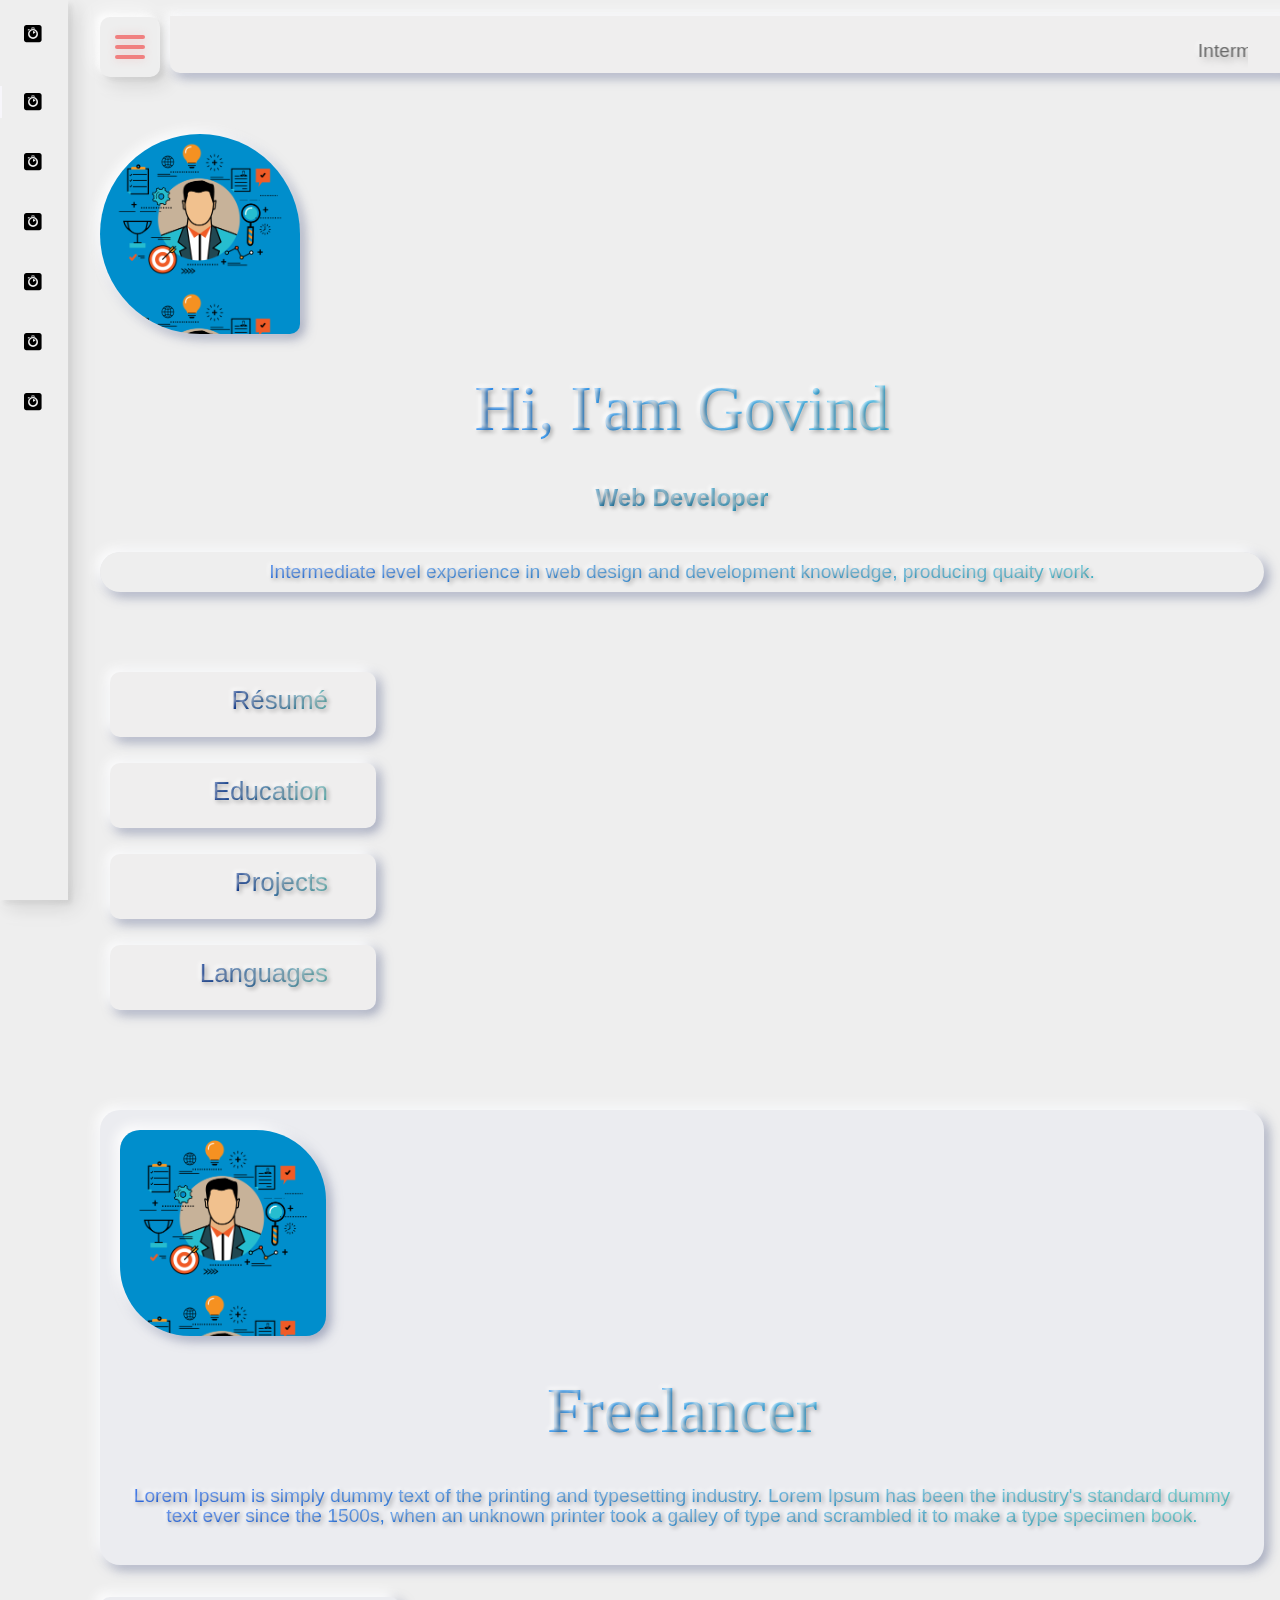
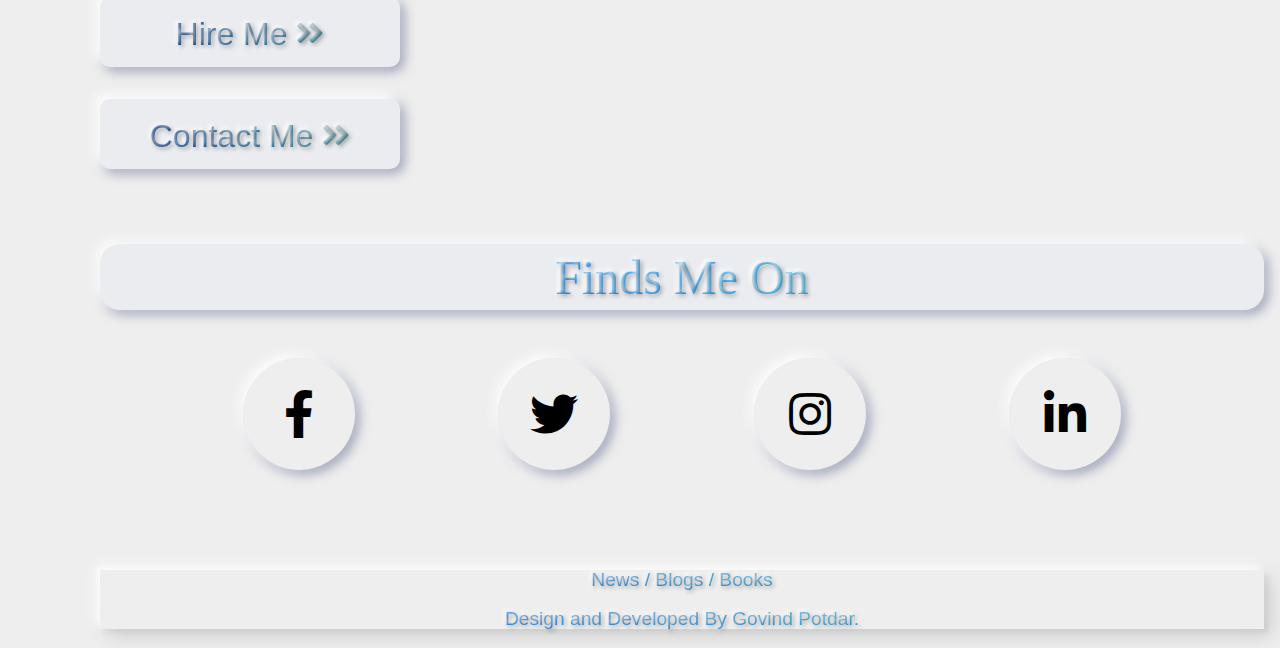
==== index.html @ 587fe6f0 "initial commit" ====
<!DOCTYPE html>
<html lang="en">
   <head>
      <meta charset="UTF-8">
      <meta http-equiv="X-UA-Compatible" content="IE=edge">
      <meta name="viewport" content="width=device-width, initial-scale=1.0">
      <title>Document</title>
      <link href="https://cdn.jsdelivr.net/npm/bootstrap@5.0.2/dist/css/bootstrap.min.css" rel="stylesheet" integrity="sha384-EVSTQN3/azprG1Anm3QDgpJLIm9Nao0Yz1ztcQTwFspd3yD65VohhpuuCOmLASjC" crossorigin="anonymous">
      <link rel="stylesheet" href="sidebar.css">
      <link rel="stylesheet" href="responsive.css">
      <!-- <link rel="stylesheet" href="https://cdn.jsdelivr.net/npm/boxicons@latest/css/boxicons.min.css"> -->
      <link rel="stylesheet" href="https://cdnjs.cloudflare.com/ajax/libs/font-awesome/5.11.2/css/all.min.css">
      <link rel="stylesheet" href="owl.carousel.min.css">
   </head>
   <body id="body-pd">
      <header class="header" id="header">
         <!-- <div class="header_toggle"> <i class='bx bx-menu' id="header-toggle"></i> </div> -->
         <div class="m_button" id="header-toggle">
            <span></span>
            <span></span>
            <span></span>
          </div>  
          <div class="marquee-news"> <marquee  direction="left"><P class="marquee-news-text">Intermediate level experience in web design and development knowledge, producing quaity work.</P></marquee> </div>
        <!-- <center><h2>Govind Potdar</h2></center> -->
      </header>
      <div class="l-navbar" id="nav-bar">
         <nav class="nav">
            <div>
               <a href="#" class="nav_logo"> <i class="fab fa-algolia nav_logo-icon"></i> <span class="nav_logo-name text">QUICK ACCESS</span> </a>

               <div class="nav_list">
                     <a href="#" class="nav_link active"> <i class="fab fa-algolia nav_logo-icon"></i> <span class="nav_name text">Dashboard</span> </a> 
                     <a href="#" class="nav_link"> <i class="fab fa-algolia nav_logo-icon"></i> <span class="nav_name text">Users</span> </a>
                     <a href="#" class="nav_link"> <i class="fab fa-algolia nav_logo-icon"></i><span class="nav_name text">Messages</span> </a> 
                     <a href="#" class="nav_link"> <i class="fab fa-algolia nav_logo-icon"></i> <span class="nav_name text">Bookmark</span> </a>
                     <a href="#" class="nav_link"> <i class="fab fa-algolia nav_logo-icon"></i> <span class="nav_name text">Files</span> </a>
                     <a href="#" class="nav_link"> <i class="fab fa-algolia nav_logo-icon"></i> <span class="nav_name text">Stats</span> </a>

                  </div>
            </div>
           
         </nav>
      </div>
      <!--Container Main start-->
      



      <section >
         <div class="container  responsive-top-margin ">
            <div class="row">
               <div class=" col-lg-4 col-md-12 col-sm-12" >
                  <div class="front-img-box mx-auto" style="background-image: url('profile.png');background-size: contain;">
                     <!-- <h1 class="front-img">Ac</h1> -->
                  </div>
               </div>
               <div class=" col-lg-8 col-md-12 col-sm-12">
                  <h1 class="h1-text">Hi, I'am Govind</h1>
                  <h3 class="h3-text">Web Developer</h3>
                  <p class="des-text front-text-box mx-auto">
                     Intermediate level experience in web design and development knowledge, producing quaity work.
                  </p>
               </div>



               <div class="col-lg-12 col-md-12 col-sm-12 " style="margin-top: 80px;">
                  <div class="row">
                     <div class="col-lg-4 col-md-6 col-sm-12 ">
                        <div class="profile-link mx-auto">
                           <p class="mx-auto">Résumé</p>
                        </div>
                     </div>
                     <!-- <div class="col-lg-4 col-md-6 col-sm-12 ">
                        <div class="profile-link mx-auto">
                           <p class="mx-auto">Introduction</p>
                        </div>
                     </div>
                     <div class="col-lg-4 col-md-6 col-sm-12 ">
                        <div class="profile-link mx-auto">
                           <p class="mx-auto">Experience</p>
                        </div>
                     </div> -->
                     <div class="col-lg-4 col-md-6 col-sm-12 ">
                        <div class="profile-link mx-auto">
                           <p class="mx-auto">Education</p>
                        </div>
                     </div>
                     <div class="col-lg-4 col-md-6 col-sm-12 ">
                        <div class="profile-link mx-auto">
                           <p class="mx-auto">Projects</p>
                        </div>
                     </div>
                     <div class="col-lg-4 col-md-6 col-sm-12 ">
                        <div class="profile-link mx-auto">
                           <p class="mx-auto">Languages</p>
                        </div>
                     </div>
                  </div>
               </div>


               <div class="col-lg-12 col-md-12 col-sm-12 " style="margin-top: 100px;">
                  <div class="row  freelancing-box">
                     <div class=" col-lg-4 col-md-12 col-sm-12" >
                        <div class="front-img-box-second mx-auto" style="background-image: url('profile.png');background-size: contain;">
                           
                        </div>
                     </div>
                     <div class=" col-lg-8 col-md-12 col-sm-12">
                        <h1 class="h1-text">Freelancer</h1>
                        
                        <p class="des-text mx-auto">
                           Lorem Ipsum is simply dummy text of the printing and typesetting industry. Lorem Ipsum has been the industry's standard dummy text ever since the 1500s, when an unknown printer took a galley of type and scrambled it to make a type specimen book.
                        </p>
                     </div>
                  </div>
               </div>

               <div class="col-lg-12 col-md-12 col-sm-12 " style="margin-top: 30px;">
                  <div class="row">
                     <div class=" col-lg-3 col-md-6 col-sm-12" >
                        <div class="contect-me mx-auto mt-3">
                           <p>Hire Me <i class="fas fa-angle-double-right"></i></p>
                        </div>
                     </div>
                     <div class=" col-lg-3 col-lg-overlap col-md-6 col-sm-12" >
                        <div class="contect-me mx-auto mt-3">
                           <p>Contact Me <i class="fas fa-angle-double-right"></i></p>
                        </div>
                     </div>
                  </div>
               </div>

               <div class="col-lg-12 col-md-12 col-sm-12 ">
                  <div class=" content-find">
                        <p class="find-me-text">Finds Me On </p>
                 </div>

                 <div class="content row">
                  <div class="box-icon container-center mx-auto mt-1">
                      <i class="fab fa-facebook-f"></i>
                  </div>
                  <div class="box-icon container-center mx-auto mt-1">
                      <i class="fab fa-twitter"></i>
                  </div>
                  <div class="box-icon container-center mx-auto mt-1">
                      <i class="fab fa-instagram"></i>
                  </div>
                  <div class="box-icon container-center mx-auto mt-1">
                      <i class="fab fa-linkedin-in"></i>
                  </div>
              </div>

              

              <div class="col-lg-12 col-md-12 col-sm-12" style="margin-top: 100px;">
                 <div class="row footer-section">
                        <div class="col-lg-6 col-md-6 col-sm-6">
                           <p class="footer-text"> <a href="#">News</a> / <a href="#">Blogs</a> / <a href="#">Books</a></p>
                        </div>
                        <div class="col-lg-6 col-md-6 col-sm-6">
                           <p class="footer-text mx-auto footer-text-margin">Design and Developed By Govind Potdar.</p>
                        </div>
                 </div>
              </div>
            </div>

            </div>
         </div>
      </section>

     
     

   




      <!--Container Main end-->
      <script src="https://cdn.jsdelivr.net/npm/bootstrap@5.0.2/dist/js/bootstrap.bundle.min.js" integrity="sha384-MrcW6ZMFYlzcLA8Nl+NtUVF0sA7MsXsP1UyJoMp4YLEuNSfAP+JcXn/tWtIaxVXM" crossorigin="anonymous"></script>
      <script src="https://cdnjs.cloudflare.com/ajax/libs/jquery/3.4.1/jquery.min.js"></script>
      <script src="owl.carousel.min.js"></script>
      <script>
         document.addEventListener("DOMContentLoaded", function(event) {
         
         const showNavbar = (toggleId, navId, bodyId, headerId) =>{
         const toggle = document.getElementById(toggleId),
         nav = document.getElementById(navId),
         bodypd = document.getElementById(bodyId),
         headerpd = document.getElementById(headerId)
         
         // Validate that all variables exist
         if(toggle && nav && bodypd && headerpd){
         toggle.addEventListener('click', ()=>{
         // show navbar
         nav.classList.toggle('show')
         // change icon
         toggle.classList.toggle('bx-x')
         // add padding to body
         bodypd.classList.toggle('body-pd')
         // add padding to header
         headerpd.classList.toggle('body-pd')
         })
         }
         }
         
         showNavbar('header-toggle','nav-bar','body-pd','header')
         
         /*===== LINK ACTIVE =====*/
         const linkColor = document.querySelectorAll('.nav_link')
         
         function colorLink(){
         if(linkColor){
         linkColor.forEach(l=> l.classList.remove('active'))
         this.classList.add('active')
         }
         }
         linkColor.forEach(l=> l.addEventListener('click', colorLink))
         
         // Your code to run since DOM is loaded and ready
         });

         $(".m_button").click(function() {
            // $(".bx-x:before").hide();
            $('body').toggleClass("active");
            
         });

         
      </script>
   </body>
</html>
---- sidebar.css ----
/* @import url("https://fonts.googleapis.com/css2?family=Nunito:wght@400;600;700&display=swap"); */
@import url('https://fonts.googleapis.com/css?family=Poppins:400,500,600,700,800,900&display=swap');

:root {
    --header-height: 3rem;
    --nav-width: 68px;
    --first-color: #4723D9;
    --first-color-light: #AFA5D9;
    --white-color: #F7F6FB;
    --body-font: 'Nunito', sans-serif;
    --normal-font-size: 1rem;
    --z-fixed: 100
}

*,
::before,
::after {
    box-sizing: border-box
}

*{
    cursor: url('papper.png'),auto;
}
body {
    position: relative;
    margin: var(--header-height) 0 0 0;
    padding: 0 1rem;
    font-family: var(--body-font);
    font-size: var(--normal-font-size);
    transition: .5s;

    background: #eeeeee;
    display: -webkit-box;
    display: flex;
    -webkit-box-align: center;
            align-items: center;
    -webkit-box-pack: center;
            justify-content: center;
    min-height: 40vh;
    cursor: url('papper.png'),auto;
}

a {
    text-decoration: none
}

.header {
    /* width: 100%; */
    height: 63px !important;
    position: fixed;
    top: 0;
    left: 0;
    display: flex;
    align-items: center;
    justify-content: space-between;
    padding: 0 1rem;
    /* background-color: var(--white-color); */
    z-index: var(--z-fixed);
    transition: .30s
}





.l-navbar {
    position: fixed;
    top: 0;
    left: -30%;
    width: var(--nav-width);
    height: 100vh;
    box-shadow: -7px -7px 20px 0px #fff9, -4px -4px 5px 0px #fff9, 7px 7px 20px 0px #0002, 4px 4px 5px 0px #0001, inset 0px 0px 0px 0px #fff9, inset 0px 0px 0px 0px #0001, inset 0px 0px 0px 0px #fff9, inset 0px 0px 0px 0px #0001;
    -webkit-transition: box-shadow 0.6s cubic-bezier(0.79, 0.21, 0.06, 0.81);
    transition: box-shadow 0.10s cubic-bezier(0.79, 0.21, 0.06, 0.81);
    padding: .5rem 1rem 0 0;
    /* transition: .10s; */
    z-index: var(--z-fixed)
}

.nav {
    height: 100%;
    display: flex;
    flex-direction: column;
    justify-content: space-between;
    overflow: hidden
}

.nav_logo,
.nav_link {
    display: grid;
    grid-template-columns: max-content max-content;
    align-items: center;
    column-gap: 1rem;
    padding: .5rem 0 .5rem 1.5rem
}

.nav_logo {
    margin-bottom: 2rem
}

.nav_logo-icon {
    font-size: 1.25rem;
    color: var(--white-color)
}

.nav_logo-name {
    color: var(--white-color);
    font-weight: 700
}

.nav_link {
    position: relative;
    color: var(--first-color-light);
    margin-bottom: 1.5rem;
    transition: .3s
}

.nav_link:hover {
    border-radius: 20px;
    background-color: #F7F6FB;
    color: black;
    font-weight: 200;
    box-shadow: -10px -10px 25px 1px #fff9, -4px -4px 5px 0px rgba(255, 255, 255, 0.912), 7px 7px 20px 0px #0002, 4px 4px 5px 0px #0001, inset 0px 0px 0px 0px #fff9, inset 0px 0px 0px 0px #0001, inset 0px 0px 0px 0px #fff9, inset 0px 0px 0px 0px #0001;
        -webkit-transition: box-shadow 0.6s cubic-bezier(0.79, 0.21, 0.06, 0.81);
        transition: box-shadow 0.10s cubic-bezier(0.79, 0.21, 0.06, 0.81);
    color: #4723D9;
    
}
.nav_link:active{
    background: linear-gradient(to right, #0a58ff, #3feeee);;
}

.nav_icon {
    font-size: 1.25rem;
    
}
.fab{
    color: black;
    
}



.show {
    left: 0
}

.body-pd {
    padding-left: calc(var(--nav-width) + 1rem)
}

.active {
    color: var(--white-color)
}

.active::before {
    content: '';
    position: absolute;
    left: 0;
    width: 2px;
    height: 32px;
    background-color: var(--white-color)
}

.height-100 {
    height: 100vh;
}

.responsive-top-margin{
    margin-top: 70px;
}
@media screen and (min-width: 768px) {
    body {
        margin: calc(var(--header-height) + 1rem) 0 0 0;
        padding-left: calc(var(--nav-width) + 2rem)
    }

    .header {
        height: calc(var(--header-height) + 1rem);
        padding: 0 2rem 0 calc(var(--nav-width) + 2rem)
    }

    .header_img {
        width: 40px;
        height: 40px
    }

    .header_img img {
        width: 45px
    }

    .l-navbar {
        left: 0;
        padding: 1rem 1rem 0 0;
        background-color: #eeeeee;
        

        box-shadow: -7px -7px 20px 0px #fff9, -4px -4px 5px 0px #fff9, 7px 7px 20px 0px #0002, 4px 4px 5px 0px #0001, inset 0px 0px 0px 0px #fff9, inset 0px 0px 0px 0px #0001, inset 0px 0px 0px 0px #fff9, inset 0px 0px 0px 0px #0001;
        -webkit-transition: box-shadow 0.6s cubic-bezier(0.79, 0.21, 0.06, 0.81);
        transition: box-shadow 0.10s cubic-bezier(0.79, 0.21, 0.06, 0.81);

    }

    .show {
        width: calc(var(--nav-width) + 156px)
    }

    .body-pd {
        padding-left: calc(var(--nav-width) + 188px)
    }
}



/* button */


.m_button {
    -webkit-tap-highlight-color: rgba(0, 0, 0, 0);
    -webkit-tap-highlight-color: transparent;
    display: -webkit-box;
    display: flex;
    -webkit-box-align: center;
            align-items: center;
    -webkit-box-pack: center;
            justify-content: center;
    -webkit-box-orient: vertical;
    -webkit-box-direction: normal;
            flex-direction: column;
    cursor: pointer;
    background-color: #eeeeee;
    overflow: hidden;
    margin:30px 0 0 0px;
    width: 60px;
    height: 60px;
    border-radius: 10px;
    box-shadow: -7px -7px 20px 0px #fff9, -4px -4px 5px 0px #fff9, 7px 7px 20px 0px #0002, 4px 4px 5px 0px #0001, inset 0px 0px 0px 0px #fff9, inset 0px 0px 0px 0px #0001, inset 0px 0px 0px 0px #fff9, inset 0px 0px 0px 0px #0001;
    -webkit-transition: box-shadow 0.6s cubic-bezier(0.79, 0.21, 0.06, 0.81);
    transition: box-shadow 0.6s cubic-bezier(0.79, 0.21, 0.06, 0.81);
  }
  .m_button span {
    background-color: lightcoral;
    box-shadow: 0px 0px 10px 0px rgba(240, 128, 128, 0.3);
    width: 30px;
    height: 4px;
    border-radius: 4px;
    margin: 3px 0px 3px 0px;
    -webkit-transition: margin 0.4s cubic-bezier(0.79, 0.21, 0.06, 0.81), -webkit-transform 0.4s cubic-bezier(0.79, 0.21, 0.06, 0.81);
    transition: margin 0.4s cubic-bezier(0.79, 0.21, 0.06, 0.81), -webkit-transform 0.4s cubic-bezier(0.79, 0.21, 0.06, 0.81);
    transition: margin 0.4s cubic-bezier(0.79, 0.21, 0.06, 0.81), transform 0.4s cubic-bezier(0.79, 0.21, 0.06, 0.81);
    transition: margin 0.4s cubic-bezier(0.79, 0.21, 0.06, 0.81), transform 0.4s cubic-bezier(0.79, 0.21, 0.06, 0.81), -webkit-transform 0.4s cubic-bezier(0.79, 0.21, 0.06, 0.81);
  }
  .m_button span:nth-child(2) {
    -webkit-transform-origin: 50% 50%;
            transform-origin: 50% 50%;
  }
  
  .active .m_button {
    box-shadow: 0px 0px 0px 0px #fff9, 0px 0px 0px 0px #fff9, 0px 0px 0px 0px #0001, 0px 0px 0px 0px #0001, inset -7px -7px 20px 0px #fff9, inset -4px -4px 5px 0px #fff9, inset 7px 7px 20px 0px #0003, inset 4px 4px 5px 0px #0001;
  }
  .active .m_button span {
    margin: -2px;
  }
  .active .m_button span:nth-child(1) {
    -webkit-transform: rotate(-45deg);
            transform: rotate(-45deg);
  }
  .active .m_button span:nth-child(2) {
    -webkit-transform: scale(0);
            transform: scale(0);
  }
  .active .m_button span:nth-child(3) {
    -webkit-transform: rotate(45deg);
            transform: rotate(45deg);
  }

.text{
    margin-right: auto;
  font-family: "Roboto", sans-serif;
  font-size: 1rem;
  color: dimgray;
  font-weight: 50 !important;
  text-shadow: 2px 2px 4px rgba(0, 0, 0, 0.3), -2px -2px 4px white;
}



.front-img{
    
        font-size: 80px;
        text-align: center;
        line-height: 150px;
        background: -webkit-gradient(linear, left top, right top, from(#30CFD0), to(#330867));
        background: linear-gradient(to right, #185ef0, #30CFD0);
        -webkit-background-clip: text;
        background-clip: text;
        -webkit-text-fill-color: transparent;
}

.front-img-box{
    display: block;
    position: relative;
    width: 200px;
    height: 200px;
    background: #ebecf0;
    box-shadow: -4px -4px 12px rgb(255 255 255), 4px 4px 12px rgb(121 130 160 / 75%);
    border-radius: 100px 100px 10px;
}
.front-text-box{
    display: block;
    position: relative;
    /* width: 175px;
    height: 175px; */
    padding: 10px;
    background: #ebecf0;
    box-shadow: -4px -4px 12px rgb(255 255 255), 4px 4px 12px rgb(121 130 160 / 75%);
    border-radius: 20px;
}

.front-img-box:hover{
 
    transition: 2s cubic-bezier(0.075, 0.82, 0.165, 1);
    border-radius: 50px;
    
}


.des-text{
    
    font-size: 15px;
    text-align: center;
    line-height: 20px;
    margin-top: 40px;
    background: -webkit-gradient(linear, left top, right top, from(#30CFD0), to(#330867));
    background: linear-gradient(to right, #185ef0, #41c7c7);
    -webkit-background-clip: text;
    background-clip: text;
    -webkit-text-fill-color: transparent;
    font-family: "Roboto", sans-serif;
  font-size: 1.2rem;  
  text-shadow: 2px 2px 4px rgba(0, 0, 0, 0.3), -2px -2px 4px white;
}

.h1-text{
    text-align: center;
    line-height: 64px;
    font-weight: 500;
    background: linear-gradient(to right, #0a58ff, #3feeee);
    -webkit-background-clip: text;
    background-clip: text;
    -webkit-text-fill-color: transparent;
    font-family: "Roboto",serif;
  font-size: 4rem;  
  text-shadow: 2px 2px 4px rgba(0, 0, 0, 0.3), -2px -2px 4px white;
}
.h3-text{
    text-align: center;
    line-height: 28px;
    background: linear-gradient(to right, #012e8d, #3feeee);
    -webkit-background-clip: text;
    background-clip: text;
    -webkit-text-fill-color: transparent;
    font-family: "Roboto", sans-serif;
  font-size: 1.5rem;  
  text-shadow: 2px 2px 4px rgba(0, 0, 0, 0.3), -2px -2px 4px white;
}

.marquee-news{
    width: 88vw;
  height: 57px;
  background-color: #efeeee;
  box-shadow: -4px -4px 12px rgb(255 255 255), 4px 4px 12px rgb(121 130 160 / 75%);
  border-radius: 0 0 10px 10px;
  display: flex;
  justify-content: flex-end;
  align-items: center;
  padding: 0 3rem;
  /* list-style-type: none; */
  margin-top: 26px;
  margin-left: 10px;
 
}

.marquee-news-text{
   
  font-family: "Roboto", sans-serif;
  font-size: 1.2rem;
  color: dimgray;
  font-weight: 300px;
  text-shadow: 4px 4px 8px rgba(0, 0, 0, 0.3), -2px -2px 4px white;
  padding-top: 12px;
}


/* find me css */

i {
  color: #b6bbc5;
}


.container-center{
   display: flex;
   align-items: center;
   justify-content: center;
}

.content {
  
  display: flex;
  align-items: center;
  justify-content: space-evenly;
}

.content:not(:first-child) {
  margin-top: 2rem;
}

.box-icon {
  height: 7rem;
  width: 7rem;
  border-radius: 50%;
  box-shadow: -4px -4px 12px rgb(255 255 255), 4px 4px 12px rgb(121 130 160 / 75%);
}
        
.box-icon:hover {
  box-shadow: 
    inset 1rem 1rem 2rem rgba(0, 0, 0, .1),
    inset -1rem -1rem 2rem rgba(255, 255, 255, .5);
    
}

.box-icon .fab:hover{
    color: #0a58ff;
}
.box-icon:active {
  box-shadow: none;
  background: linear-gradient(to right, #0a58ff, #3feeee);

}

.box-icon > i {
  font-size: 3rem;
}



.content-find{
    display: block;
    position: relative;
    /* padding: 7px; */
    background: #ebecf0;
    box-shadow: -4px -4px 12px rgb(255 255 255), 4px 4px 12px rgb(121 130 160 / 75%);
    -webkit-transition: box-shadow 0.6s cubic-bezier(0.79, 0.21, 0.06, 0.81);
    border-radius: 20px;
    margin-top: 75px;
    /* width: fit-content; */
}


.find-me-text{
    text-align: center;
    line-height: 64px;
    font-weight: 300;
    background: linear-gradient(to right, #0a58ff, #3feeee);
    -webkit-background-clip: text;
    background-clip: text;
    -webkit-text-fill-color: transparent;
    font-family: "Roboto",serif;
    font-size: 3rem;  
    text-shadow: 2px 2px 4px rgba(0, 0, 0, 0.3), -2px -2px 4px white;
    padding-top: 2px;
}

.profile-link{
    width: 266px;
    height: 65px;
    background-color: #efeeee;
    box-shadow: -4px -4px 12px rgb(255 255 255), 4px 4px 12px rgb(121 130 160 / 75%);
    border-radius: 10px;
    display: flex;
    justify-content: flex-end;
    align-items: center;
    padding: 0 3rem;
    /* list-style-type: none; */
    margin-top: 26px;
    margin-left: 10px;
    
}

.profile-link:hover{
    background-color: #eceaea;
    box-shadow: -6px -6px 15px rgb(255 255 255), 6px 6px 15px rgb(121 130 160 / 75%);
}

.profile-link p{    
    margin-top: 17px;
    text-align: center;
    line-height: 28px;
    background: linear-gradient(to right, #012e8d, #56afaf);
    -webkit-background-clip: text;
    -webkit-text-fill-color: transparent;
    font-family: "Roboto", sans-serif;
    font-size: 1.62rem;  
    text-shadow: 2px 2px 4px rgba(0, 0, 0, 0.3), -2px -2px 4px white;
}
.profile-link p:hover{    
   
    background: linear-gradient(to right, #042366, #317676);
    -webkit-background-clip: text;
    -webkit-text-fill-color: transparent;
    font-family: "Roboto", sans-serif;
    text-shadow: 2px 2px 4px rgba(0, 0, 0, 0.3), -2px -2px 4px white;
    transition: 10s;
}

/* freelancing css */
.front-img-box-second{
    display: block;
    position: relative;
    width: 206px;
    height: 206px;
    background: #ebecf0;
    box-shadow: -5px -5px 12px rgb(255 255 255), 4px 4px 12px rgb(121 130 160 / 75%);
    border-radius: 20px 70px;
    
}
.front-img-box-second:hover{
    border-radius: 70px 20px;
    transition: 1s;
}

.freelancing-box{
    background: #ebecf0;
    box-shadow: -4px -4px 12px rgb(255 255 255), 4px 4px 12px rgb(121 130 160 / 75%);
    border-radius: 20px;
    padding: 20px;
    
}

.contect-me{
    display: block;
    position: relative;
    width: 300px;
    height: 70px;
    background: #ebecf0;
    box-shadow: -5px -5px 12px rgb(255 255 255), 4px 4px 12px rgb(121 130 160 / 75%);
    border-radius: 10px;
}
.contect-me p{
    padding-top: 20px;
    text-align: center;
    line-height: 28px;
    background: linear-gradient(to right, #012e8d, #56afaf);
    -webkit-background-clip: text;
    -webkit-text-fill-color: transparent;
    font-family: "Roboto", sans-serif;
    font-size: 2rem; 
    font-weight: 500; 
    text-shadow: 2px 2px 4px rgba(0, 0, 0, 0.3), -2px -2px 4px white;
}

.contect-me:active{
    display: none;
    transition: 2s;
}
/*ends freelancing css */

/* footer section */

.footer-section{
    
    height: inherit;
    box-shadow: -5px -5px 15px 0px #fff9, -4px -4px 5px 0px #fff9, 7px 7px 20px 0px #0002, 4px 4px 5px 0px #0001, inset 0px 0px 0px 0px #fff9, inset 0px 0px 0px 0px #0001, inset 0px 0px 0px 0px #fff9, inset 0px 0px 0px 0px #0001;
   
    transition: box-shadow 0.10s cubic-bezier(0.79, 0.21, 0.06, 0.81);
}

.footer-text{
    font-size: 15px;
    text-align: center;
    line-height: 20px;
    margin-top: 15px;
    background: -webkit-gradient(linear, left top, right top, from(#30CFD0), to(#330867));
    background: linear-gradient(to right, #185ef0, #41c7c7);
    -webkit-background-clip: text;
    background-clip: text;
    -webkit-text-fill-color: transparent;
    font-family: "Roboto", sans-serif;
    font-size: 1.2rem;
    text-shadow: 2px 2px 4px rgba(0, 0, 0, 0.3), -2px -2px 4px white;
}
.footer-text a{
    cursor: pointer;
}
/* footer css ends  */
---- responsive.css ----
@media (min-width: 0px) and (max-width: 375px) {
    .responsive-top-margin{
        margin-top: 70px;
    }
    .profile-link {
        width: 227px;
    }
    .h1-text {
        font-size: 2.6rem;
        
    }
    .contect-me {
        width: 235px;
    }
}
@media (min-width: 375px) and (max-width: 414px) {
    .responsive-top-margin{
        margin-top: 57px;
    }
}
@media (min-width: 414px) and (max-width: 769px) {
    .responsive-top-margin{
        margin-top: 55px;
    }
}
@media (min-width: 769px) and (max-width: 1025px) {
    .responsive-top-margin{
        margin-top: 110px;
    }
    .col-lg-overlap{
        margin-left: 95px;
    
    }
    .des-text{
        margin-top: 17px;
    }
}

@media (max-width: 630px) {
    .content {
      width: 100%;
      padding: 0 2rem;
    }
  }
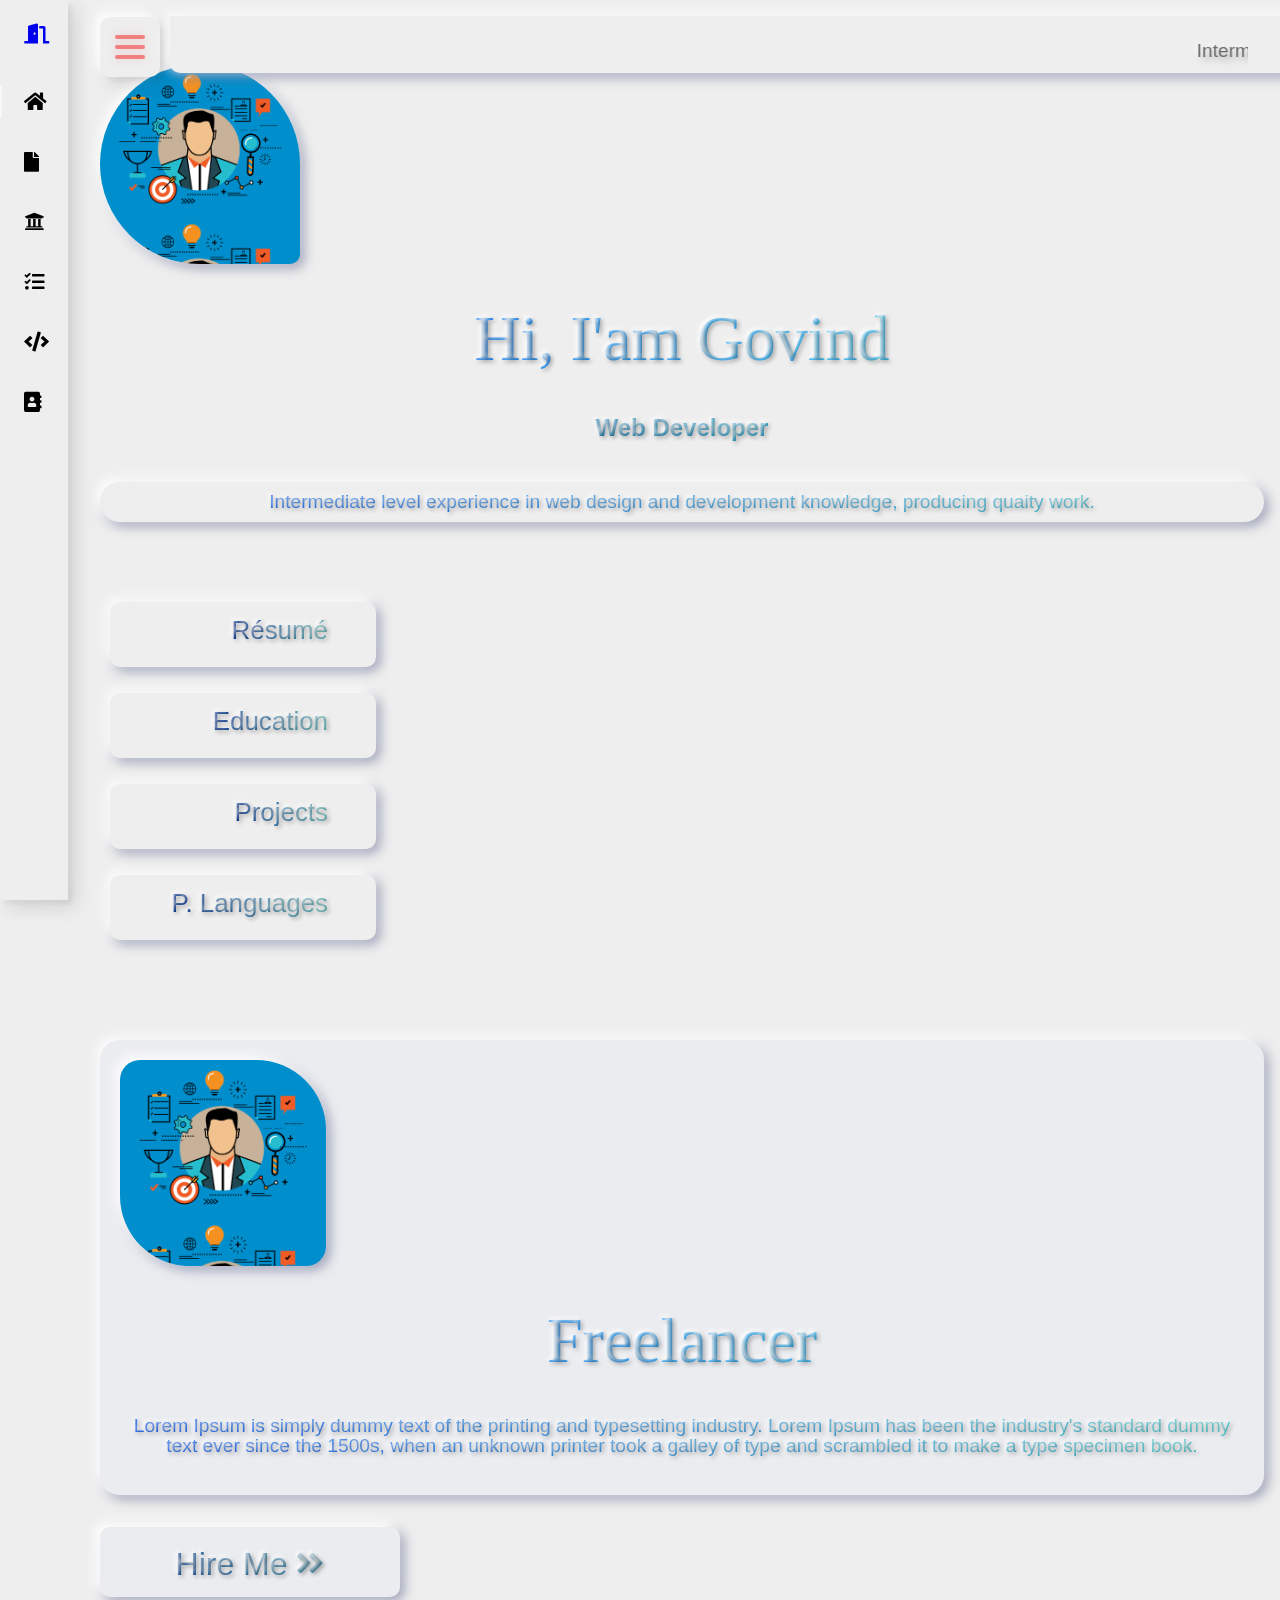
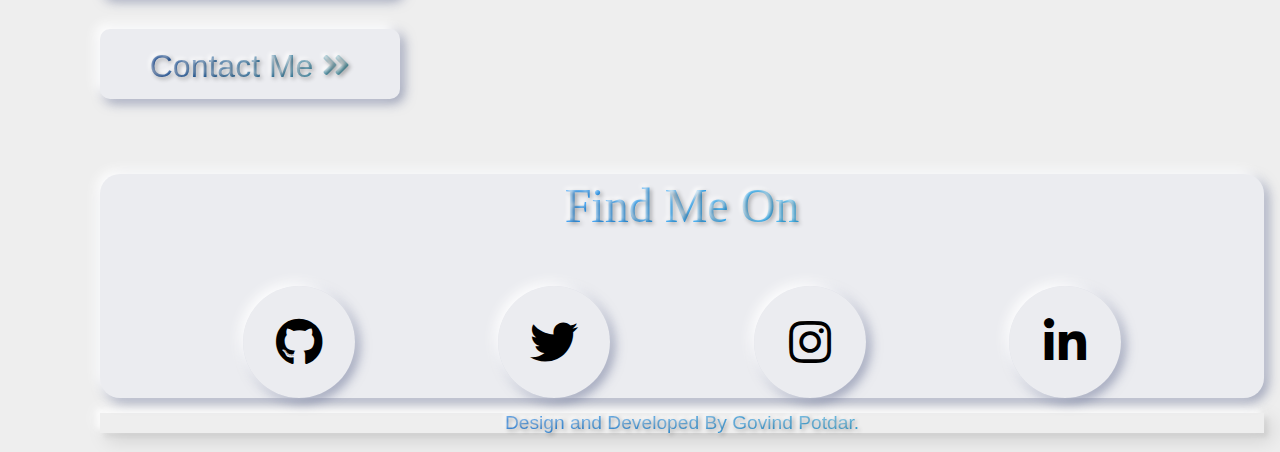
==== commit 5c6e2a73: "changed the file structure and added the resume page" ====
--- a/index.html
+++ b/index.html
@@ -6,229 +6,65 @@
       <meta name="viewport" content="width=device-width, initial-scale=1.0">
       <title>Document</title>
       <link href="https://cdn.jsdelivr.net/npm/bootstrap@5.0.2/dist/css/bootstrap.min.css" rel="stylesheet" integrity="sha384-EVSTQN3/azprG1Anm3QDgpJLIm9Nao0Yz1ztcQTwFspd3yD65VohhpuuCOmLASjC" crossorigin="anonymous">
-      <link rel="stylesheet" href="sidebar.css">
-      <link rel="stylesheet" href="responsive.css">
-      <!-- <link rel="stylesheet" href="https://cdn.jsdelivr.net/npm/boxicons@latest/css/boxicons.min.css"> -->
       <link rel="stylesheet" href="https://cdnjs.cloudflare.com/ajax/libs/font-awesome/5.11.2/css/all.min.css">
-      <link rel="stylesheet" href="owl.carousel.min.css">
+      <link rel="stylesheet" href="css/all.css">
+   
+      
+
    </head>
    <body id="body-pd">
+      
+
       <header class="header" id="header">
-         <!-- <div class="header_toggle"> <i class='bx bx-menu' id="header-toggle"></i> </div> -->
-         <div class="m_button" id="header-toggle">
+         <div class="m_button" id="header-toggle" data-bs-toggle="offcanvas" data-bs-target="#offcanvasExample" aria-controls="offcanvasExample">
             <span></span>
             <span></span>
             <span></span>
           </div>  
           <div class="marquee-news"> <marquee  direction="left"><P class="marquee-news-text">Intermediate level experience in web design and development knowledge, producing quaity work.</P></marquee> </div>
-        <!-- <center><h2>Govind Potdar</h2></center> -->
-      </header>
-      <div class="l-navbar" id="nav-bar">
+       </header>
+       
+       <div class="l-navbar" id="nav-bar">
          <nav class="nav">
             <div>
-               <a href="#" class="nav_logo"> <i class="fab fa-algolia nav_logo-icon"></i> <span class="nav_logo-name text">QUICK ACCESS</span> </a>
-
-               <div class="nav_list">
-                     <a href="#" class="nav_link active"> <i class="fab fa-algolia nav_logo-icon"></i> <span class="nav_name text">Dashboard</span> </a> 
-                     <a href="#" class="nav_link"> <i class="fab fa-algolia nav_logo-icon"></i> <span class="nav_name text">Users</span> </a>
-                     <a href="#" class="nav_link"> <i class="fab fa-algolia nav_logo-icon"></i><span class="nav_name text">Messages</span> </a> 
-                     <a href="#" class="nav_link"> <i class="fab fa-algolia nav_logo-icon"></i> <span class="nav_name text">Bookmark</span> </a>
-                     <a href="#" class="nav_link"> <i class="fab fa-algolia nav_logo-icon"></i> <span class="nav_name text">Files</span> </a>
-                     <a href="#" class="nav_link"> <i class="fab fa-algolia nav_logo-icon"></i> <span class="nav_name text">Stats</span> </a>
-
+               <a href="javascript:changePageContent('index')" class="nav_logo"> <i class="fas fa-door-open nav_logo-icon"></i> <span class="nav_logo-name text">Welcome</span> </a>
+       
+                  <div class="nav_list">
+                     <a href="javascript:changePageContent('index')" class="nav_link active"> <i class="fas fa-home nav_logo-icon"></i> <span class="nav_name text">Home</span> </a> 
+                     <a href="javascript:changePageContent('resume')" class="nav_link"> <i class="fas fa-file nav_logo-icon"></i> <span class="nav_name text">Résumé</span> </a>
+                     <a href="javascript:changePageContent('education')" class="nav_link"> <i class="fas fa-university nav_logo-icon"></i> <span class="nav_name text">Education</span> </a>
+                     <a href="javascript:changePageContent('project')" class="nav_link"> <i class="fas fa-tasks nav_logo-icon"></i> <span class="nav_name text">Projects</span> </a>
+                     <a href="javascript:changePageContent('language')" class="nav_link"> <i class="fas fa-code nav_logo-icon"></i> <span class="nav_name text">P. Languages</span> </a>
+                     <a href="javascript:changePageContent('contact_me')" class="nav_link"> <i class="fas fa-address-book nav_logo-icon"></i> <span class="nav_name text">Contact Me</span> </a>
+                    
                   </div>
             </div>
            
          </nav>
+       </div>  
+
+      <!--Container Main start-->
+      <div class="container  mt-5 ">
+         <span id="page-data"></span>
+         <span id="footer-data"></span>
+         <noscript>
+            <div class="row">
+               <div class="col-lg-12 col-md-12 col-sm-12 ">
+                  <div class="content-find mx-auto">
+                     <p class="h3-text">Javascript is disabled in your browser !</p>
+                     <p class="h2-text">Without JS nothing works on web so enable it.</p>
+                  </div>
+               </div>
+            </div>
+         </noscript>
       </div>
-      <!--Container Main start-->
+  
+      <!--Container Main end-->
       
 
-
-
-      <section >
-         <div class="container  responsive-top-margin ">
-            <div class="row">
-               <div class=" col-lg-4 col-md-12 col-sm-12" >
-                  <div class="front-img-box mx-auto" style="background-image: url('profile.png');background-size: contain;">
-                     <!-- <h1 class="front-img">Ac</h1> -->
-                  </div>
-               </div>
-               <div class=" col-lg-8 col-md-12 col-sm-12">
-                  <h1 class="h1-text">Hi, I'am Govind</h1>
-                  <h3 class="h3-text">Web Developer</h3>
-                  <p class="des-text front-text-box mx-auto">
-                     Intermediate level experience in web design and development knowledge, producing quaity work.
-                  </p>
-               </div>
-
-
-
-               <div class="col-lg-12 col-md-12 col-sm-12 " style="margin-top: 80px;">
-                  <div class="row">
-                     <div class="col-lg-4 col-md-6 col-sm-12 ">
-                        <div class="profile-link mx-auto">
-                           <p class="mx-auto">Résumé</p>
-                        </div>
-                     </div>
-                     <!-- <div class="col-lg-4 col-md-6 col-sm-12 ">
-                        <div class="profile-link mx-auto">
-                           <p class="mx-auto">Introduction</p>
-                        </div>
-                     </div>
-                     <div class="col-lg-4 col-md-6 col-sm-12 ">
-                        <div class="profile-link mx-auto">
-                           <p class="mx-auto">Experience</p>
-                        </div>
-                     </div> -->
-                     <div class="col-lg-4 col-md-6 col-sm-12 ">
-                        <div class="profile-link mx-auto">
-                           <p class="mx-auto">Education</p>
-                        </div>
-                     </div>
-                     <div class="col-lg-4 col-md-6 col-sm-12 ">
-                        <div class="profile-link mx-auto">
-                           <p class="mx-auto">Projects</p>
-                        </div>
-                     </div>
-                     <div class="col-lg-4 col-md-6 col-sm-12 ">
-                        <div class="profile-link mx-auto">
-                           <p class="mx-auto">Languages</p>
-                        </div>
-                     </div>
-                  </div>
-               </div>
-
-
-               <div class="col-lg-12 col-md-12 col-sm-12 " style="margin-top: 100px;">
-                  <div class="row  freelancing-box">
-                     <div class=" col-lg-4 col-md-12 col-sm-12" >
-                        <div class="front-img-box-second mx-auto" style="background-image: url('profile.png');background-size: contain;">
-                           
-                        </div>
-                     </div>
-                     <div class=" col-lg-8 col-md-12 col-sm-12">
-                        <h1 class="h1-text">Freelancer</h1>
-                        
-                        <p class="des-text mx-auto">
-                           Lorem Ipsum is simply dummy text of the printing and typesetting industry. Lorem Ipsum has been the industry's standard dummy text ever since the 1500s, when an unknown printer took a galley of type and scrambled it to make a type specimen book.
-                        </p>
-                     </div>
-                  </div>
-               </div>
-
-               <div class="col-lg-12 col-md-12 col-sm-12 " style="margin-top: 30px;">
-                  <div class="row">
-                     <div class=" col-lg-3 col-md-6 col-sm-12" >
-                        <div class="contect-me mx-auto mt-3">
-                           <p>Hire Me <i class="fas fa-angle-double-right"></i></p>
-                        </div>
-                     </div>
-                     <div class=" col-lg-3 col-lg-overlap col-md-6 col-sm-12" >
-                        <div class="contect-me mx-auto mt-3">
-                           <p>Contact Me <i class="fas fa-angle-double-right"></i></p>
-                        </div>
-                     </div>
-                  </div>
-               </div>
-
-               <div class="col-lg-12 col-md-12 col-sm-12 ">
-                  <div class=" content-find">
-                        <p class="find-me-text">Finds Me On </p>
-                 </div>
-
-                 <div class="content row">
-                  <div class="box-icon container-center mx-auto mt-1">
-                      <i class="fab fa-facebook-f"></i>
-                  </div>
-                  <div class="box-icon container-center mx-auto mt-1">
-                      <i class="fab fa-twitter"></i>
-                  </div>
-                  <div class="box-icon container-center mx-auto mt-1">
-                      <i class="fab fa-instagram"></i>
-                  </div>
-                  <div class="box-icon container-center mx-auto mt-1">
-                      <i class="fab fa-linkedin-in"></i>
-                  </div>
-              </div>
-
-              
-
-              <div class="col-lg-12 col-md-12 col-sm-12" style="margin-top: 100px;">
-                 <div class="row footer-section">
-                        <div class="col-lg-6 col-md-6 col-sm-6">
-                           <p class="footer-text"> <a href="#">News</a> / <a href="#">Blogs</a> / <a href="#">Books</a></p>
-                        </div>
-                        <div class="col-lg-6 col-md-6 col-sm-6">
-                           <p class="footer-text mx-auto footer-text-margin">Design and Developed By Govind Potdar.</p>
-                        </div>
-                 </div>
-              </div>
-            </div>
-
-            </div>
-         </div>
-      </section>
-
-     
-     
-
-   
-
-
-
-
-      <!--Container Main end-->
-      <script src="https://cdn.jsdelivr.net/npm/bootstrap@5.0.2/dist/js/bootstrap.bundle.min.js" integrity="sha384-MrcW6ZMFYlzcLA8Nl+NtUVF0sA7MsXsP1UyJoMp4YLEuNSfAP+JcXn/tWtIaxVXM" crossorigin="anonymous"></script>
+      <script src="https://cdn.jsdelivr.net/npm/bootstrap@5.0.2/dist/js/bootstrap.bundle.min.js"></script>
       <script src="https://cdnjs.cloudflare.com/ajax/libs/jquery/3.4.1/jquery.min.js"></script>
-      <script src="owl.carousel.min.js"></script>
-      <script>
-         document.addEventListener("DOMContentLoaded", function(event) {
-         
-         const showNavbar = (toggleId, navId, bodyId, headerId) =>{
-         const toggle = document.getElementById(toggleId),
-         nav = document.getElementById(navId),
-         bodypd = document.getElementById(bodyId),
-         headerpd = document.getElementById(headerId)
-         
-         // Validate that all variables exist
-         if(toggle && nav && bodypd && headerpd){
-         toggle.addEventListener('click', ()=>{
-         // show navbar
-         nav.classList.toggle('show')
-         // change icon
-         toggle.classList.toggle('bx-x')
-         // add padding to body
-         bodypd.classList.toggle('body-pd')
-         // add padding to header
-         headerpd.classList.toggle('body-pd')
-         })
-         }
-         }
-         
-         showNavbar('header-toggle','nav-bar','body-pd','header')
-         
-         /*===== LINK ACTIVE =====*/
-         const linkColor = document.querySelectorAll('.nav_link')
-         
-         function colorLink(){
-         if(linkColor){
-         linkColor.forEach(l=> l.classList.remove('active'))
-         this.classList.add('active')
-         }
-         }
-         linkColor.forEach(l=> l.addEventListener('click', colorLink))
-         
-         // Your code to run since DOM is loaded and ready
-         });
-
-         $(".m_button").click(function() {
-            // $(".bx-x:before").hide();
-            $('body').toggleClass("active");
-            
-         });
-
-         
-      </script>
+      <script src="js/sidebar.js"></script>
+      <script src="js/page_loader.js"></script>
    </body>
 </html>--- a/css/all.css
+++ b/css/all.css
@@ -0,0 +1,7 @@
+@import "base.css";
+@import "sidebar.css";
+@import "header.css";
+@import "responsive.css";
+@import "index.css";
+@import "resume.css";
+@import "footer.css";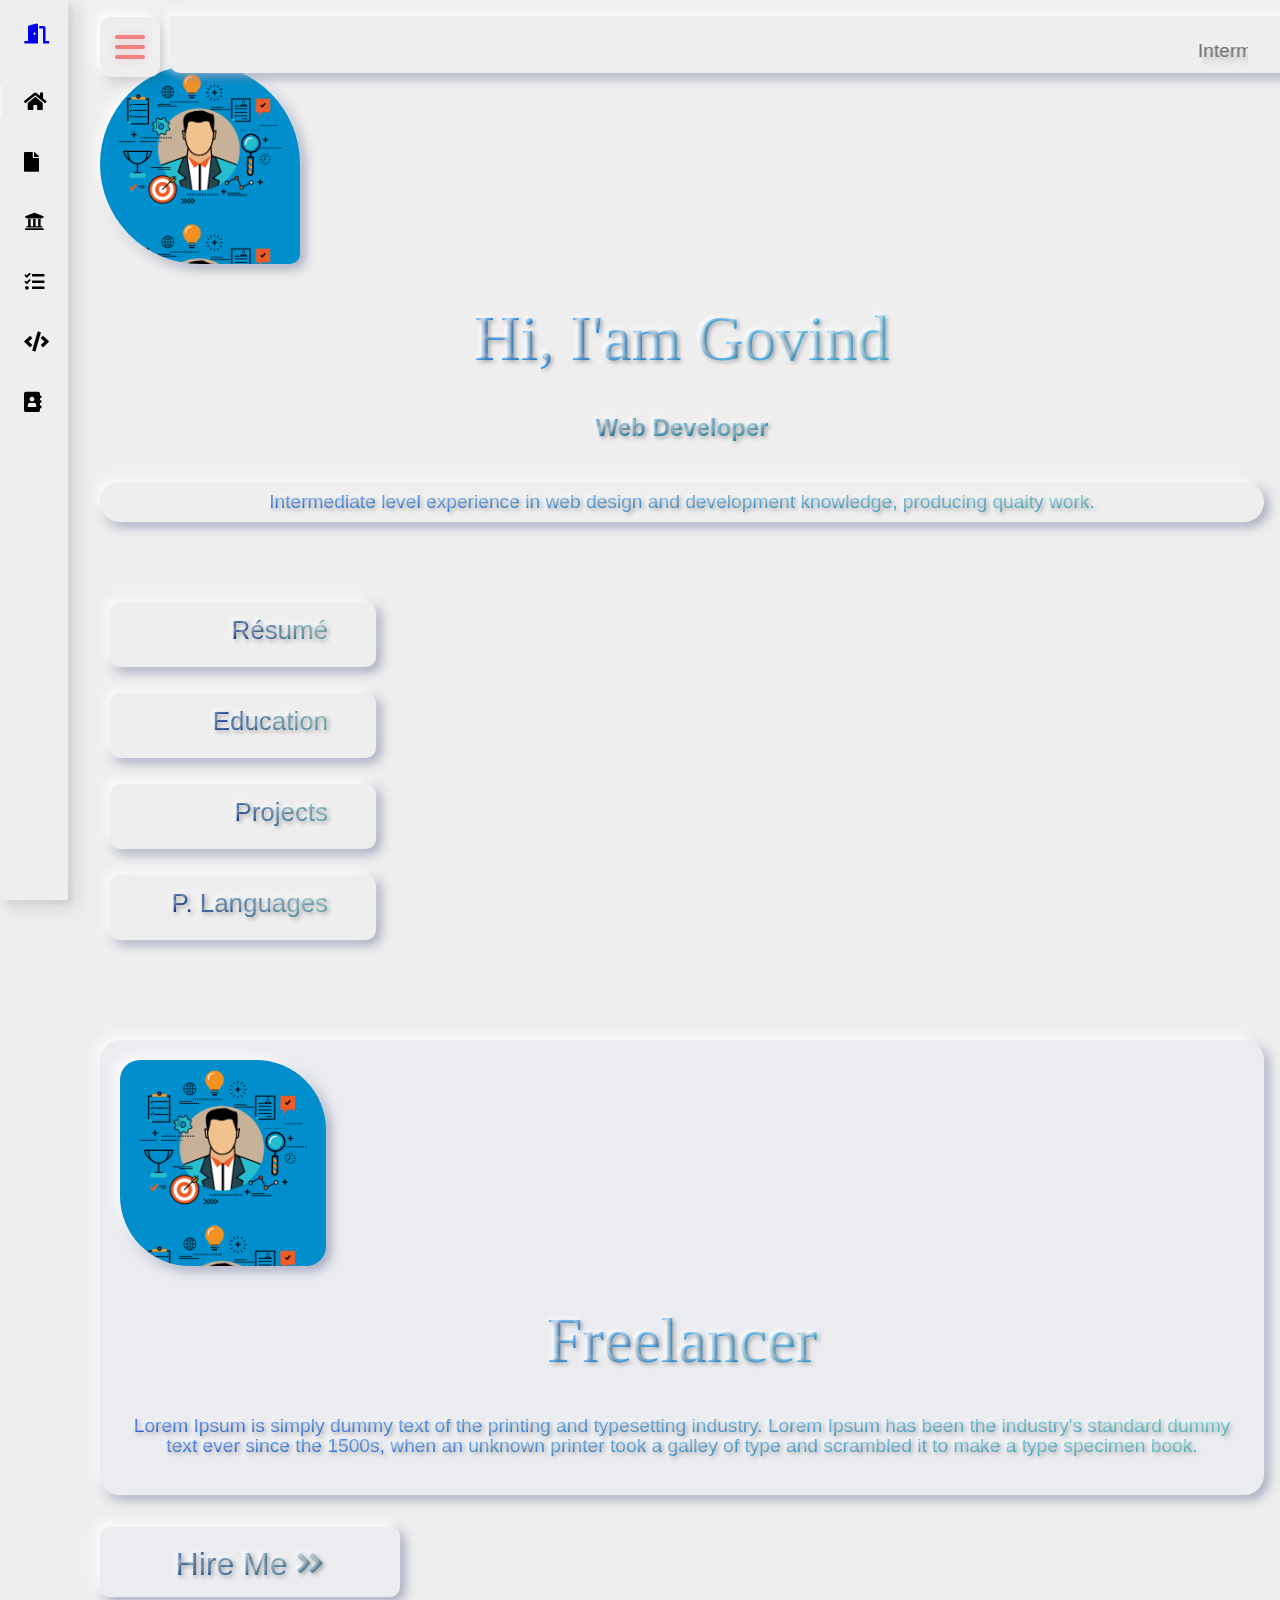
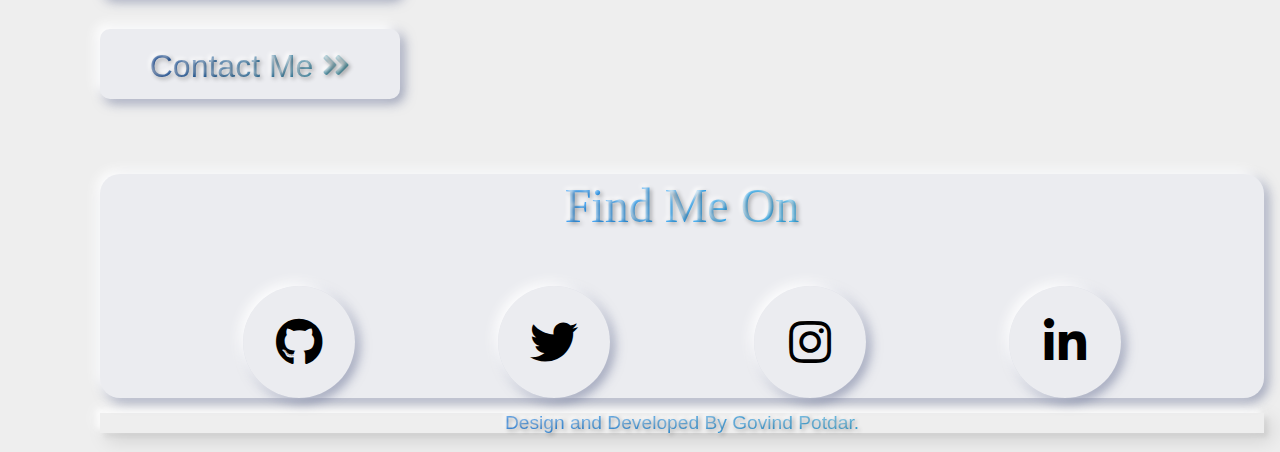
==== commit 9b681a2d: "changes related to image display" ====
--- a/index.html
+++ b/index.html
@@ -9,7 +9,15 @@
       <link rel="stylesheet" href="https://cdnjs.cloudflare.com/ajax/libs/font-awesome/5.11.2/css/all.min.css">
       <link rel="stylesheet" href="css/all.css">
    
-      
+      <style>
+         *{
+            cursor: url('assets/images/papper.png'),auto;
+         }
+
+         .click{
+            cursor: url('assets/images/click-here.png'),auto;
+         }
+      </style>
 
    </head>
    <body id="body-pd">
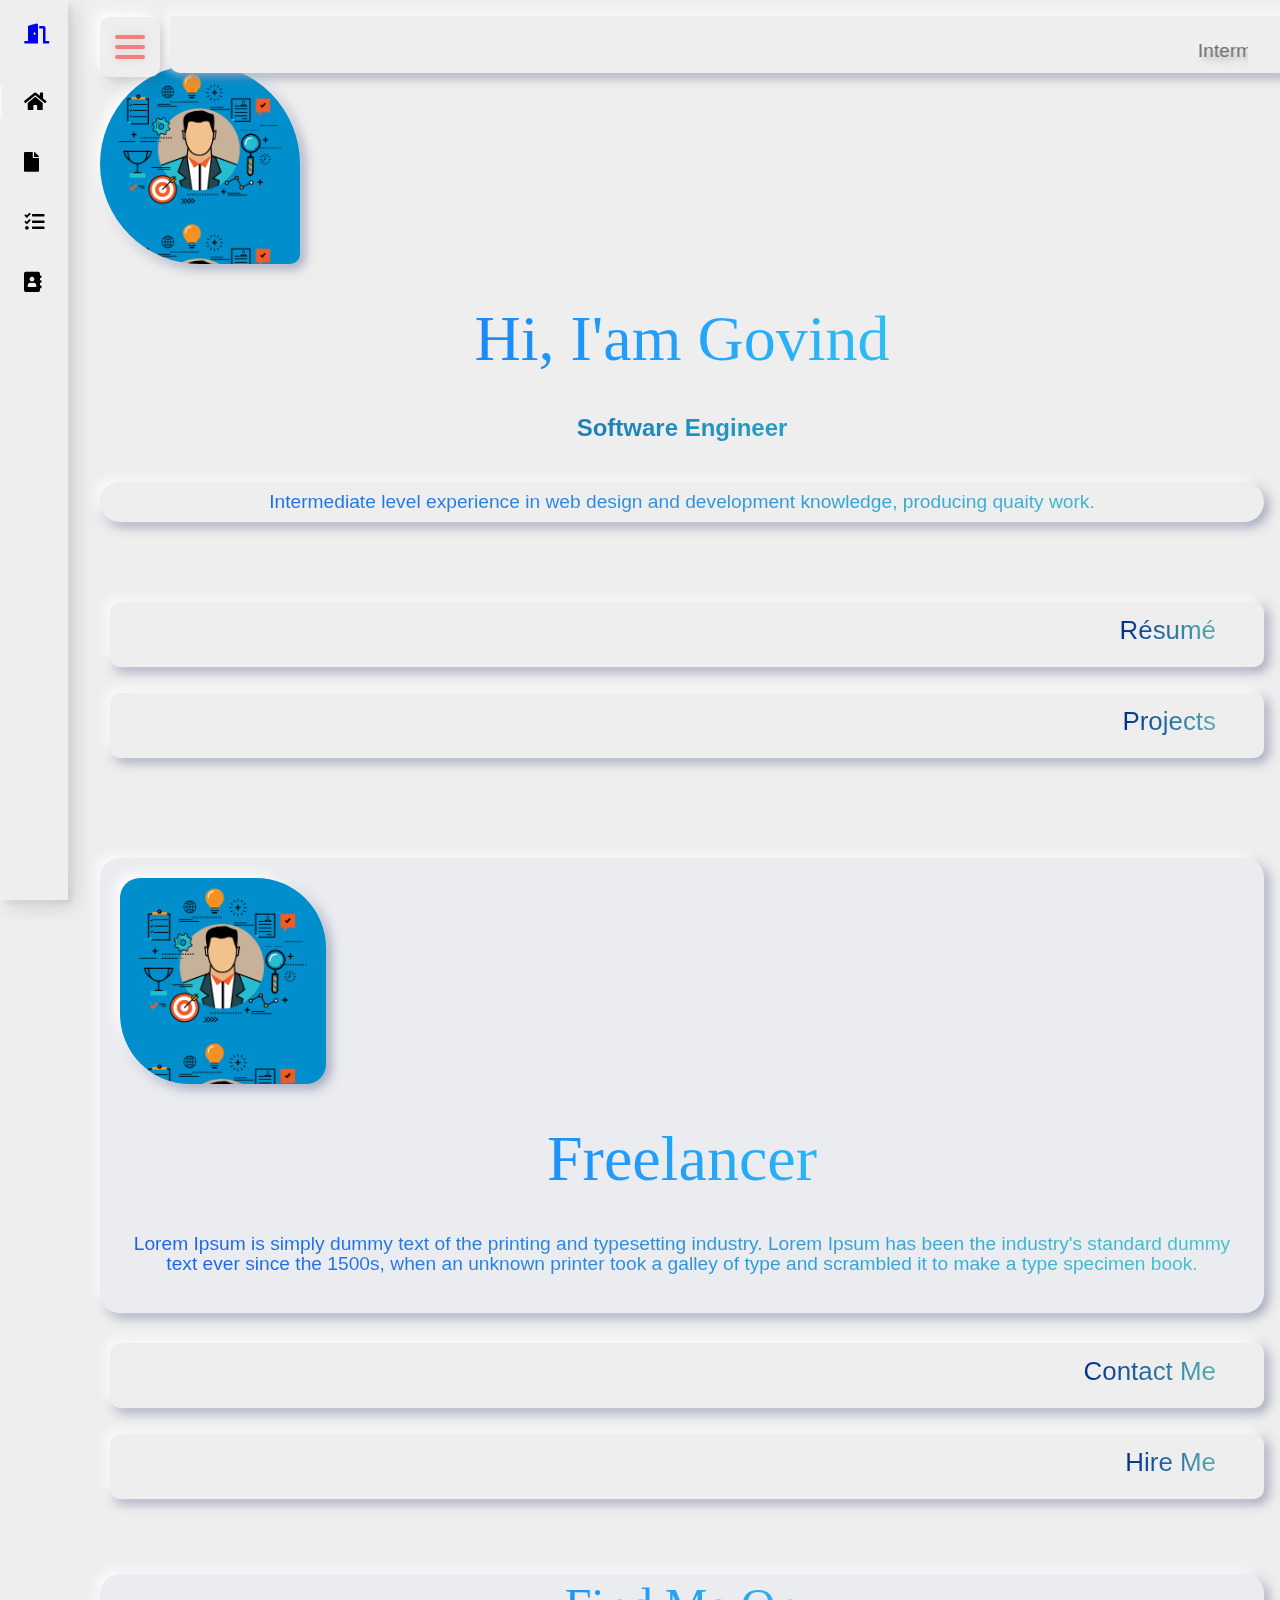
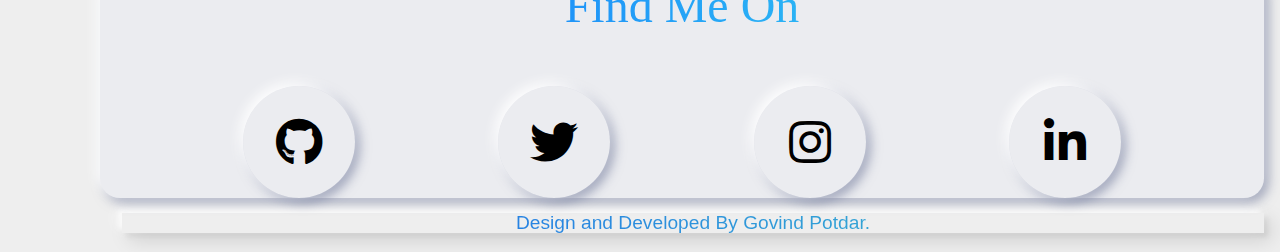
==== commit 7289a65d: "added project page and did some changes in css regarding text" ====
--- a/index.html
+++ b/index.html
@@ -4,7 +4,8 @@
       <meta charset="UTF-8">
       <meta http-equiv="X-UA-Compatible" content="IE=edge">
       <meta name="viewport" content="width=device-width, initial-scale=1.0">
-      <title>Document</title>
+      <title>Govind Potdar</title>
+      <link rel="icon" type="image/x-icon" href="assets/images/favicon.ico">
       <link href="https://cdn.jsdelivr.net/npm/bootstrap@5.0.2/dist/css/bootstrap.min.css" rel="stylesheet" integrity="sha384-EVSTQN3/azprG1Anm3QDgpJLIm9Nao0Yz1ztcQTwFspd3yD65VohhpuuCOmLASjC" crossorigin="anonymous">
       <link rel="stylesheet" href="https://cdnjs.cloudflare.com/ajax/libs/font-awesome/5.11.2/css/all.min.css">
       <link rel="stylesheet" href="css/all.css">
@@ -40,9 +41,7 @@
                   <div class="nav_list">
                      <a href="javascript:changePageContent('index')" class="nav_link active"> <i class="fas fa-home nav_logo-icon"></i> <span class="nav_name text">Home</span> </a> 
                      <a href="javascript:changePageContent('resume')" class="nav_link"> <i class="fas fa-file nav_logo-icon"></i> <span class="nav_name text">Résumé</span> </a>
-                     <a href="javascript:changePageContent('education')" class="nav_link"> <i class="fas fa-university nav_logo-icon"></i> <span class="nav_name text">Education</span> </a>
                      <a href="javascript:changePageContent('project')" class="nav_link"> <i class="fas fa-tasks nav_logo-icon"></i> <span class="nav_name text">Projects</span> </a>
-                     <a href="javascript:changePageContent('language')" class="nav_link"> <i class="fas fa-code nav_logo-icon"></i> <span class="nav_name text">P. Languages</span> </a>
                      <a href="javascript:changePageContent('contact_me')" class="nav_link"> <i class="fas fa-address-book nav_logo-icon"></i> <span class="nav_name text">Contact Me</span> </a>
                     
                   </div>
@@ -55,6 +54,7 @@
       <div class="container  mt-5 ">
          <span id="page-data"></span>
          <span id="footer-data"></span>
+         
          <noscript>
             <div class="row">
                <div class="col-lg-12 col-md-12 col-sm-12 ">
@@ -72,7 +72,10 @@
 
       <script src="https://cdn.jsdelivr.net/npm/bootstrap@5.0.2/dist/js/bootstrap.bundle.min.js"></script>
       <script src="https://cdnjs.cloudflare.com/ajax/libs/jquery/3.4.1/jquery.min.js"></script>
+      <script src="js/jquery.magnific-popup.min.js"></script>
       <script src="js/sidebar.js"></script>
       <script src="js/page_loader.js"></script>
+
+      
    </body>
 </html>--- a/css/all.css
+++ b/css/all.css
@@ -4,4 +4,6 @@
 @import "responsive.css";
 @import "index.css";
 @import "resume.css";
-@import "footer.css";+@import "footer.css";
+@import "magnific-popup.css";
+@import "project.css";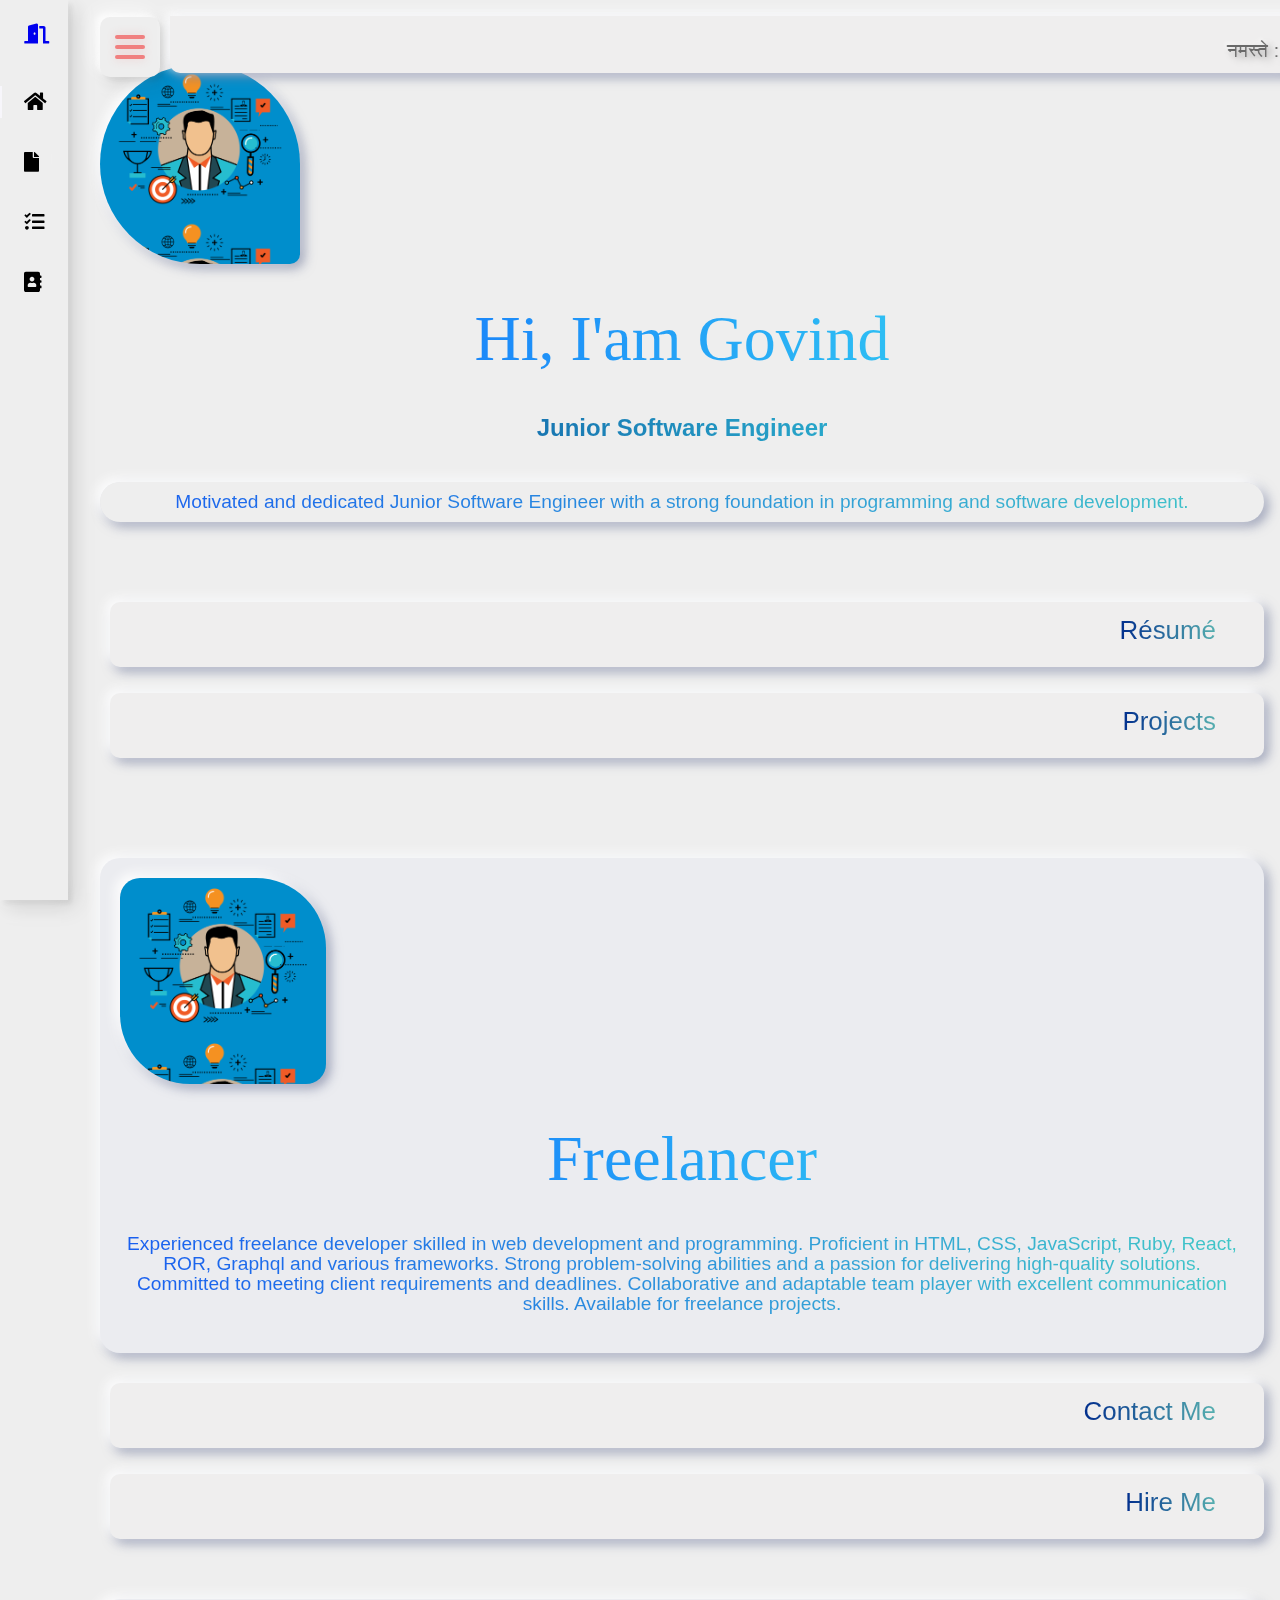
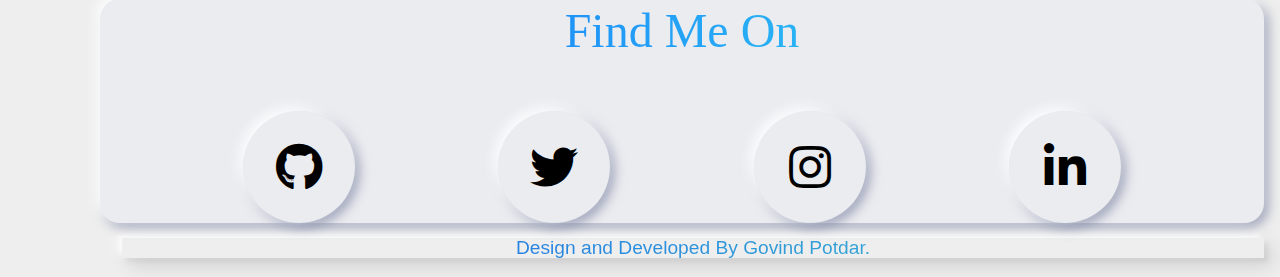
==== commit 15de7fdc: "fix some loading animation and css" ====
--- a/index.html
+++ b/index.html
@@ -1,81 +1,96 @@
 <!DOCTYPE html>
 <html lang="en">
-   <head>
-      <meta charset="UTF-8">
-      <meta http-equiv="X-UA-Compatible" content="IE=edge">
-      <meta name="viewport" content="width=device-width, initial-scale=1.0">
-      <title>Govind Potdar</title>
-      <link rel="icon" type="image/x-icon" href="assets/images/favicon.ico">
-      <link href="https://cdn.jsdelivr.net/npm/bootstrap@5.0.2/dist/css/bootstrap.min.css" rel="stylesheet" integrity="sha384-EVSTQN3/azprG1Anm3QDgpJLIm9Nao0Yz1ztcQTwFspd3yD65VohhpuuCOmLASjC" crossorigin="anonymous">
-      <link rel="stylesheet" href="https://cdnjs.cloudflare.com/ajax/libs/font-awesome/5.11.2/css/all.min.css">
-      <link rel="stylesheet" href="css/all.css">
-   
-      <style>
-         *{
-            cursor: url('assets/images/papper.png'),auto;
-         }
 
-         .click{
-            cursor: url('assets/images/click-here.png'),auto;
-         }
-      </style>
+<head>
+   <meta charset="UTF-8">
+   <meta http-equiv="X-UA-Compatible" content="IE=edge">
+   <meta name="viewport" content="width=device-width, initial-scale=1.0">
+   <title>Govind Potdar</title>
+   <link rel="icon" type="image/x-icon" href="assets/images/favicon.ico">
+   <link href="https://cdn.jsdelivr.net/npm/bootstrap@5.0.2/dist/css/bootstrap.min.css" rel="stylesheet"
+      integrity="sha384-EVSTQN3/azprG1Anm3QDgpJLIm9Nao0Yz1ztcQTwFspd3yD65VohhpuuCOmLASjC" crossorigin="anonymous">
+   <link rel="stylesheet" href="https://cdnjs.cloudflare.com/ajax/libs/font-awesome/5.11.2/css/all.min.css">
+   <link rel="stylesheet" href="css/all.css">
 
-   </head>
-   <body id="body-pd">
-      
+   <style>
+      * {
+         cursor: url('assets/images/papper.png'), auto;
+      }
 
-      <header class="header" id="header">
-         <div class="m_button" id="header-toggle" data-bs-toggle="offcanvas" data-bs-target="#offcanvasExample" aria-controls="offcanvasExample">
-            <span></span>
-            <span></span>
-            <span></span>
-          </div>  
-          <div class="marquee-news"> <marquee  direction="left"><P class="marquee-news-text">Intermediate level experience in web design and development knowledge, producing quaity work.</P></marquee> </div>
-       </header>
-       
-       <div class="l-navbar" id="nav-bar">
-         <nav class="nav">
-            <div>
-               <a href="javascript:changePageContent('index')" class="nav_logo"> <i class="fas fa-door-open nav_logo-icon"></i> <span class="nav_logo-name text">Welcome</span> </a>
-       
-                  <div class="nav_list">
-                     <a href="javascript:changePageContent('index')" class="nav_link active"> <i class="fas fa-home nav_logo-icon"></i> <span class="nav_name text">Home</span> </a> 
-                     <a href="javascript:changePageContent('resume')" class="nav_link"> <i class="fas fa-file nav_logo-icon"></i> <span class="nav_name text">Résumé</span> </a>
-                     <a href="javascript:changePageContent('project')" class="nav_link"> <i class="fas fa-tasks nav_logo-icon"></i> <span class="nav_name text">Projects</span> </a>
-                     <a href="javascript:changePageContent('contact_me')" class="nav_link"> <i class="fas fa-address-book nav_logo-icon"></i> <span class="nav_name text">Contact Me</span> </a>
-                    
-                  </div>
+      .click {
+         cursor: url('assets/images/click-here.png'), auto;
+      }
+   </style>
+
+</head>
+
+<body id="body-pd">
+
+
+   <header class="header" id="header">
+      <div class="m_button click" id="header-toggle" data-bs-toggle="offcanvas" data-bs-target="#offcanvasExample"
+         aria-controls="offcanvasExample">
+         <span></span>
+         <span></span>
+         <span></span>
+      </div>
+      <div class="marquee-news">
+         <marquee direction="left">
+            <P class="marquee-news-text">नमस्ते : See personal projects on github <a
+                  href="https://github.com/GovindPotdar?tab=repositories">https://github.com/GovindPotdar?tab=repositories</a>
+         </marquee>
+      </div>
+   </header>
+
+   <div class="l-navbar" id="nav-bar">
+      <nav class="nav">
+         <div>
+            <a href="javascript:changePageContent('index')" class="nav_logo"> <i
+                  class="fas fa-door-open nav_logo-icon"></i> <span class="nav_logo-name text">Welcome</span> </a>
+
+            <div class="nav_list">
+               <a href="javascript:changePageContent('index')" id='index' class="nav_link active"> <i
+                     class="fas fa-home nav_logo-icon"></i> <span class="nav_name text">Home</span> </a>
+               <a href="javascript:changePageContent('resume')" id='resume' class="nav_link"> <i
+                     class="fas fa-file nav_logo-icon"></i> <span class="nav_name text">Résumé</span> </a>
+               <a href="javascript:changePageContent('project')" id='project' class="nav_link"> <i
+                     class="fas fa-tasks nav_logo-icon"></i> <span class="nav_name text">Projects</span> </a>
+               <a href="javascript:changePageContent('contact_me')" id='contact_me' class="nav_link"> <i
+                     class="fas fa-address-book nav_logo-icon"></i> <span class="nav_name text">Contact Me</span> </a>
+
             </div>
-           
-         </nav>
-       </div>  
+         </div>
 
-      <!--Container Main start-->
-      <div class="container  mt-5 ">
-         <span id="page-data"></span>
-         <span id="footer-data"></span>
-         
-         <noscript>
-            <div class="row">
-               <div class="col-lg-12 col-md-12 col-sm-12 ">
-                  <div class="content-find mx-auto">
-                     <p class="h3-text">Javascript is disabled in your browser !</p>
-                     <p class="h2-text">Without JS nothing works on web so enable it.</p>
-                  </div>
+      </nav>
+   </div>
+
+   <!--Container Main start-->
+   <div class="container  mt-5 ">
+      <span id="page-data"></span>
+      <span id="footer-data"></span>
+
+      <noscript>
+         <div class="row">
+            <div class="col-lg-12 col-md-12 col-sm-12 ">
+               <div class="content-find mx-auto">
+                  <p class="h3-text">Javascript is disabled in your browser !</p>
+                  <p class="h2-text">Without JS nothing works on web so enable it.</p>
                </div>
             </div>
-         </noscript>
-      </div>
-  
-      <!--Container Main end-->
-      
+         </div>
+      </noscript>
+   </div>
 
-      <script src="https://cdn.jsdelivr.net/npm/bootstrap@5.0.2/dist/js/bootstrap.bundle.min.js"></script>
-      <script src="https://cdnjs.cloudflare.com/ajax/libs/jquery/3.4.1/jquery.min.js"></script>
-      <script src="js/jquery.magnific-popup.min.js"></script>
-      <script src="js/sidebar.js"></script>
-      <script src="js/page_loader.js"></script>
+   <!--Container Main end-->
 
-      
-   </body>
+
+   <script src="https://cdn.jsdelivr.net/npm/bootstrap@5.0.2/dist/js/bootstrap.bundle.min.js"></script>
+   <script src="https://cdnjs.cloudflare.com/ajax/libs/jquery/3.4.1/jquery.min.js"></script>
+   <script src="js/jquery.magnific-popup.min.js"></script>
+   <script src="js/sidebar.js"></script>
+   <script src="js/page_loader.js"></script>
+
+
+</body>
+
 </html>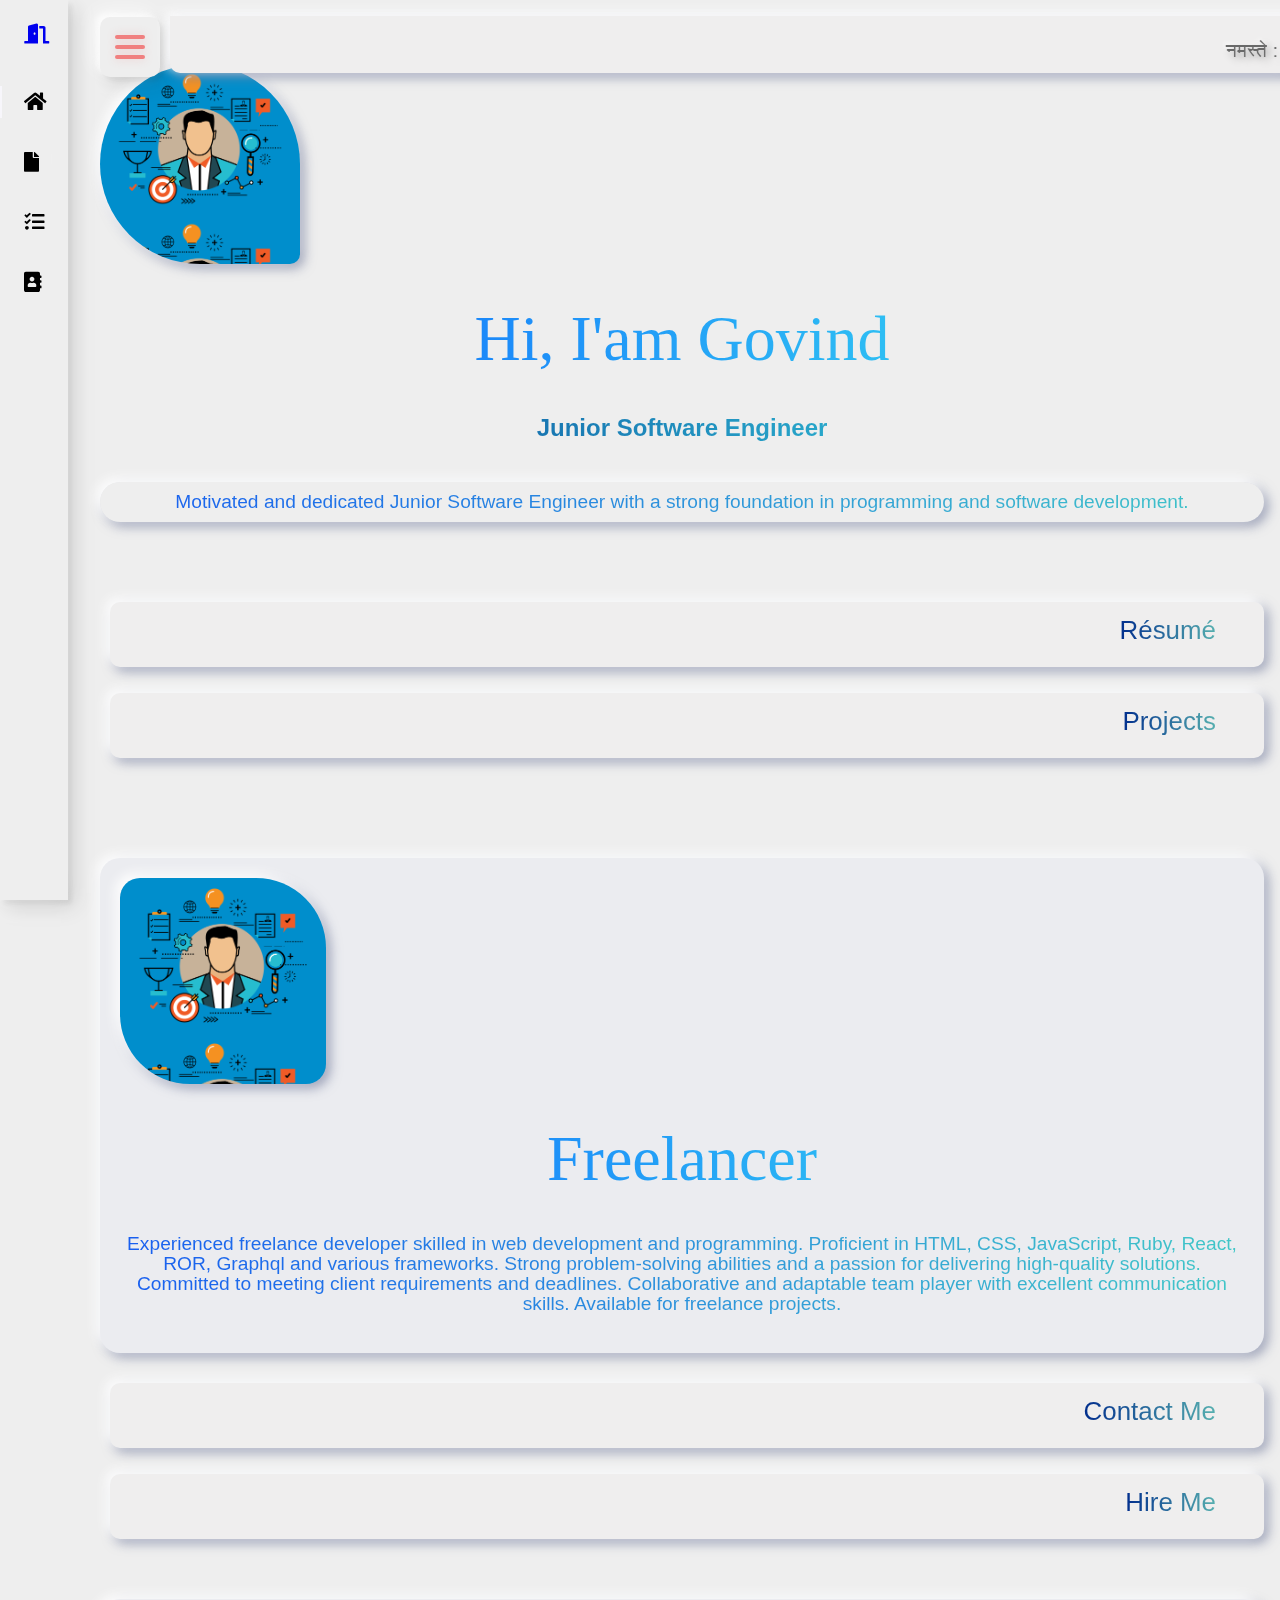
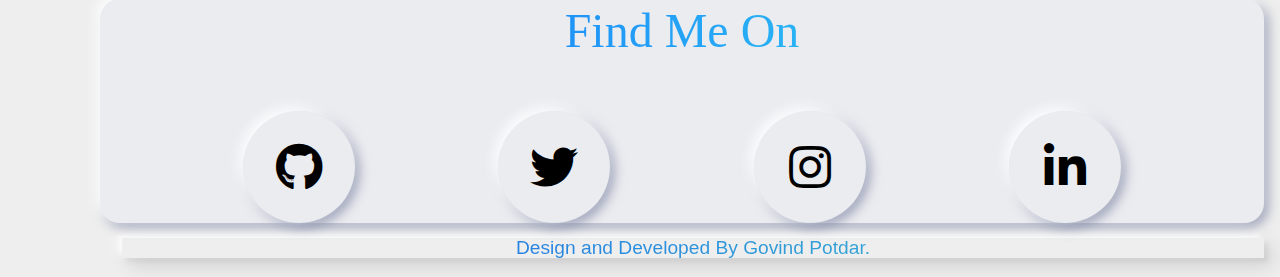
==== commit 717528b0: "changed resume files" ====
--- a/index.html
+++ b/index.html
@@ -36,8 +36,8 @@
       </div>
       <div class="marquee-news">
          <marquee direction="left">
-            <P class="marquee-news-text">नमस्ते : See personal projects on github <a
-                  href="https://github.com/GovindPotdar?tab=repositories">https://github.com/GovindPotdar?tab=repositories</a>
+            <P class="marquee-news-text">नमस्ते : See personal projects on  <a
+                  href="https://github.com/GovindPotdar?tab=repositories">Github Repositories</a>
          </marquee>
       </div>
    </header>
